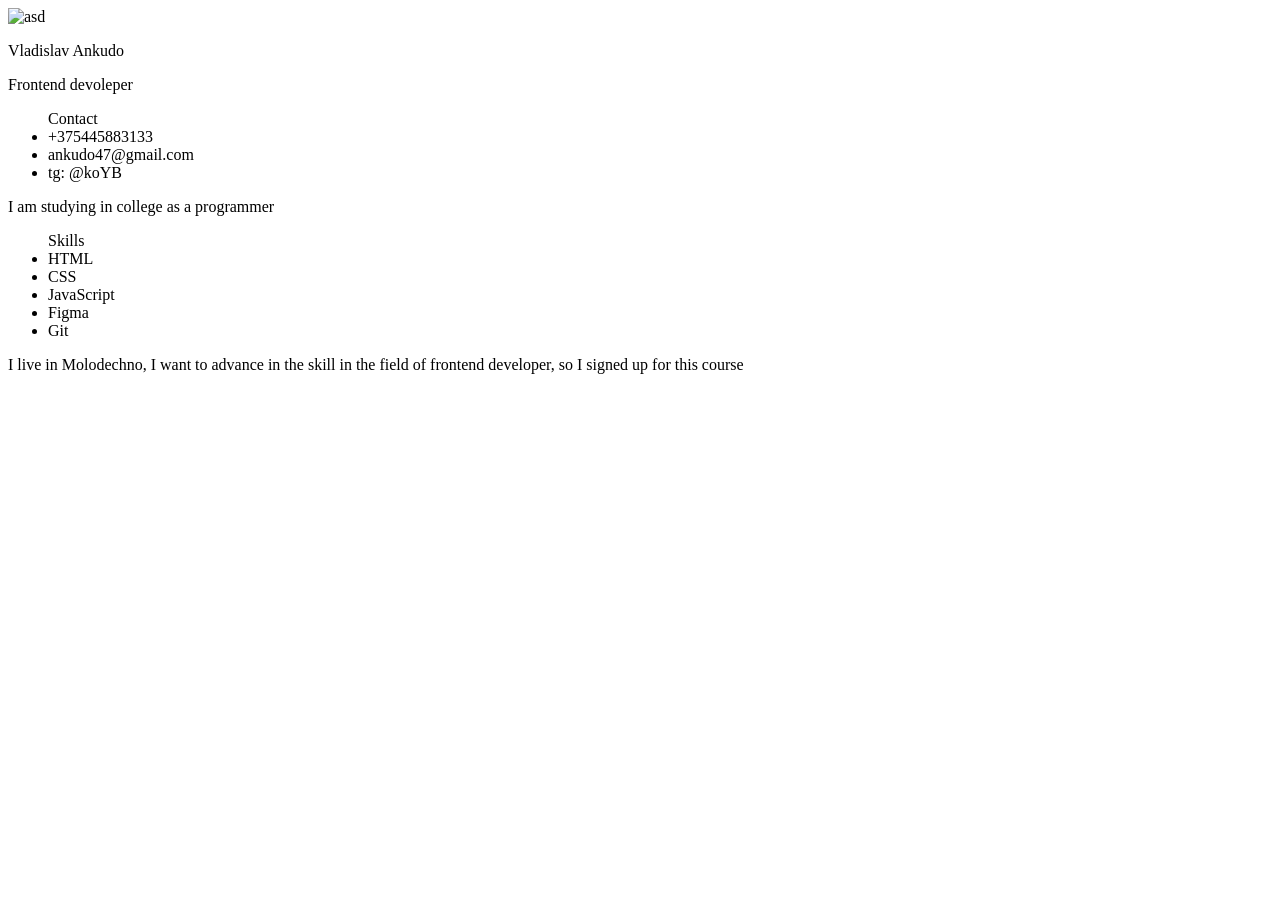
==== index.html @ 828cea25 "feat: add html file" ====
<!DOCTYPE html>
<html lang="en">
<head>
    <meta charset="UTF-8">
    <meta http-equiv="X-UA-Compatible" content="IE=edge">
    <meta name="viewport" content="width=device-width, initial-scale=1.0">
    <link rel="stylesheet" href="style.css">
    <title>cv</title>
</head>
<body>
    <header class="header">
        <div class="wrapper">
            <div class="header__full">
                <div class="header__right">
                    <img src="../cv html/photo.png" alt="asd">
                </div>
                <div class="header__left">
                    <p class="header__name">Vladislav Ankudo</p>
                    <p class="header__spec">Frontend devoleper</p>
                </div>
            </div>
        </div>
    </header>
    <main class="main">
        <div class="wrapper">
            <div class="main__contact-education">
                <div class="contact">
                    <ul class="contact__list">Contact
                        <li class="contact__lists">+375445883133</li>
                        <li class="contact__lists">ankudo47@gmail.com</li>
                        <li class="contact__lists">tg: @koYB</li>
                    </ul>
                </div>
                <div class="education">
                    I am studying in college as a programmer
                </div>
            </div>
            <div class="main__skiils-about">
                <div class="skiils">
                    <ul class="skiils__list">Skills
                        <li class="skiils__lists">HTML</li>
                        <li class="skiils__lists">CSS</li>
                        <li class="skiils__lists">JavaScript</li>
                        <li class="skiils__lists">Figma</li>
                        <li class="skiils__lists">Git</li>
                    </ul>
                </div>
                <div class="about">
                    I live in Molodechno, I want to advance in the skill in the field of frontend developer, so I signed up for this course
                </div>
            </div>
        </div>
    </main>
</body>
</html>
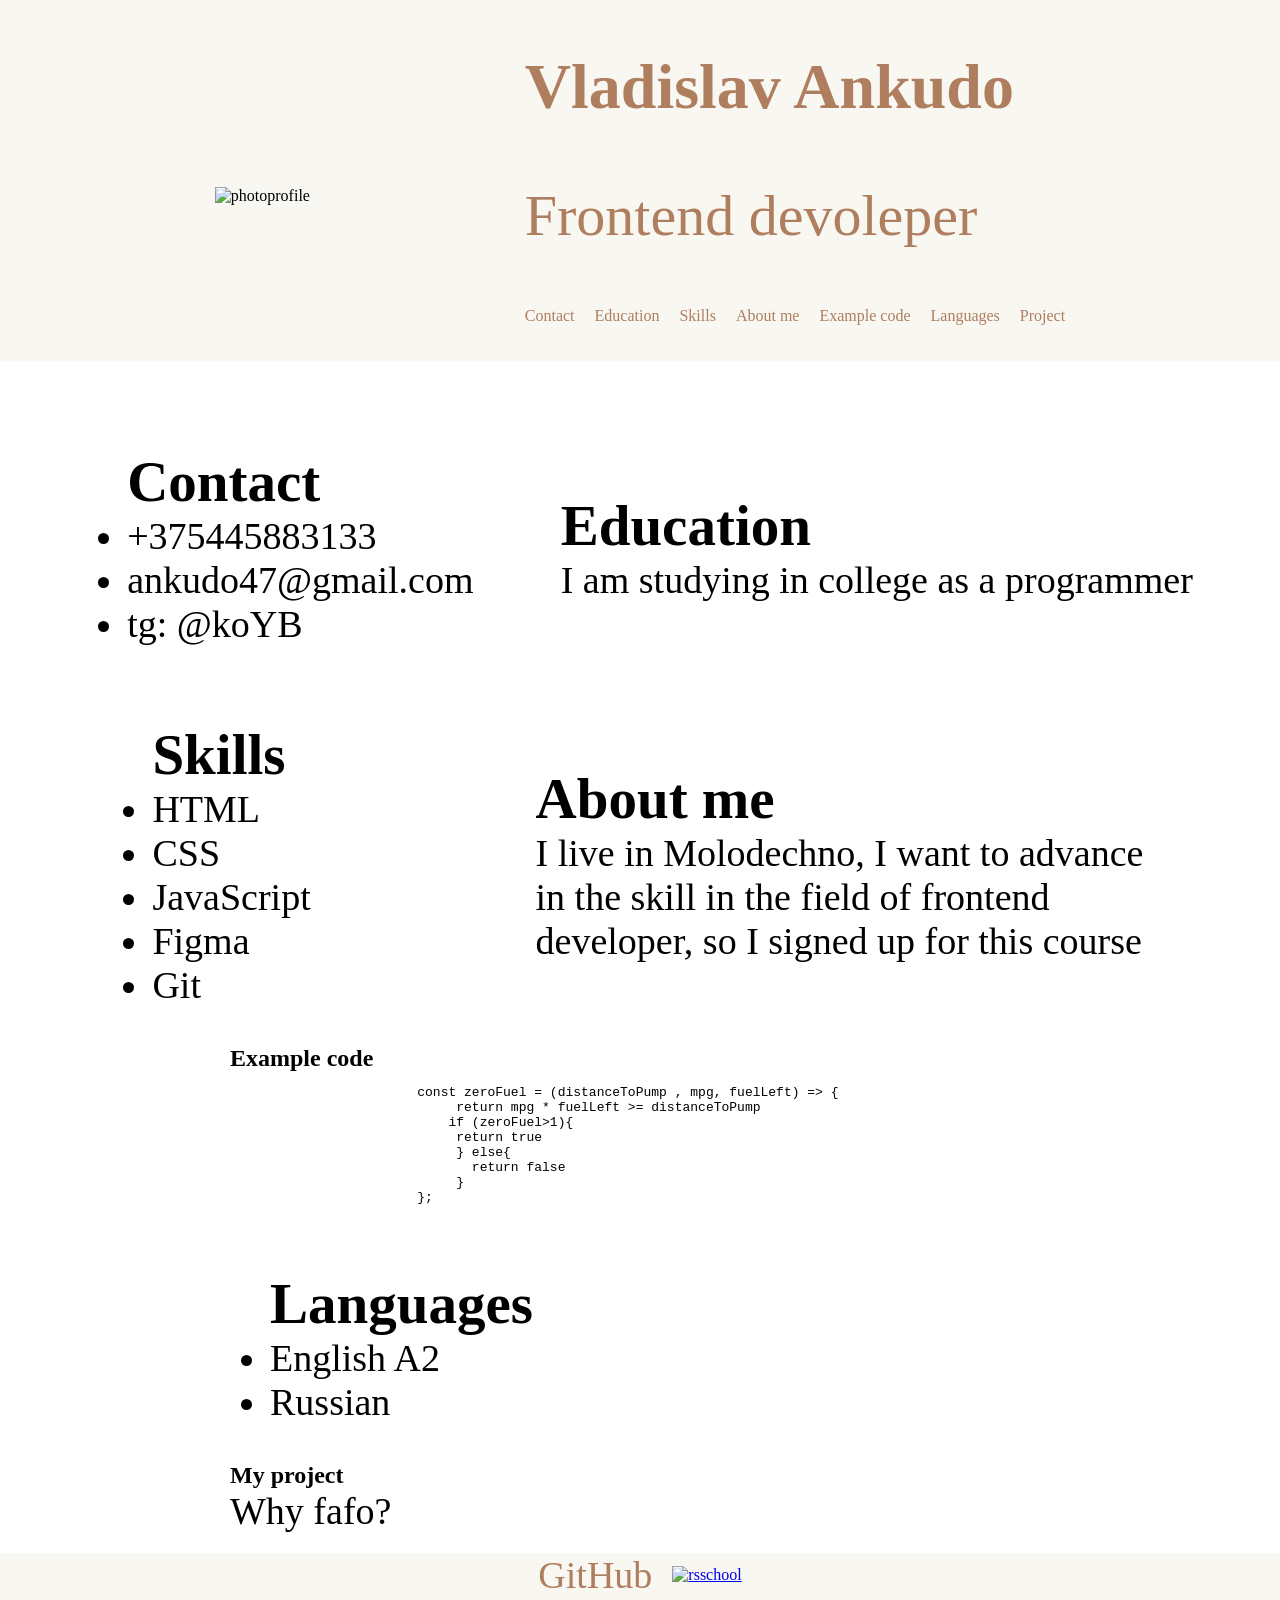
==== commit 34f1fb88: "Add files via upload" ====
--- a/index.html
+++ b/index.html
@@ -5,18 +5,43 @@
     <meta http-equiv="X-UA-Compatible" content="IE=edge">
     <meta name="viewport" content="width=device-width, initial-scale=1.0">
     <link rel="stylesheet" href="style.css">
-    <title>cv</title>
+    <title>CV</title>
 </head>
 <body>
     <header class="header">
         <div class="wrapper">
             <div class="header__full">
                 <div class="header__right">
-                    <img src="../cv html/photo.png" alt="asd">
+                    <img src="../cv html/photo.png" alt="photoprofile">
                 </div>
                 <div class="header__left">
-                    <p class="header__name">Vladislav Ankudo</p>
+                    <h1 class="header__name">Vladislav Ankudo</h1>
                     <p class="header__spec">Frontend devoleper</p>
+                    <nav class="header__nav">
+                        <ul class="header__list">
+                            <li class="li__header__list-link">
+                                <a href="#Contact" class="header__list-links">Contact</a>
+                            </li>
+                            <li class="li__header__list-link">
+                                <a href="#Education" class="header__list-links">Education</a>
+                            </li>
+                            <li class="li__header__list-link">
+                                <a href="#Skills" class="header__list-links">Skills</a>
+                            </li>
+                            <li class="li__header__list-link">
+                                <a href="#About" class="header__list-links">About me</a>
+                            </li>
+                            <li class="li__header__list-link">
+                                <a href="#Example" class="header__list-links">Example code</a>
+                            </li>
+                            <li class="li__header__list-link">
+                                <a href="#Languages" class="header__list-links">Languages</a>
+                            </li>
+                            <li class="li__header__list-link">
+                                <a href="#Project" class="header__list-links">Project</a>
+                            </li>
+                        </ul>
+                    </nav>
                 </div>
             </div>
         </div>
@@ -25,19 +50,25 @@
         <div class="wrapper">
             <div class="main__contact-education">
                 <div class="contact">
-                    <ul class="contact__list">Contact
+                    <a name = "Contact"></a>
+                    <ul class="contact__list">
+                        <h2>Contact</h2>
                         <li class="contact__lists">+375445883133</li>
                         <li class="contact__lists">ankudo47@gmail.com</li>
                         <li class="contact__lists">tg: @koYB</li>
                     </ul>
                 </div>
                 <div class="education">
+                    <a name = "Education"></a>
+                    <h2>Education</h2>
                     I am studying in college as a programmer
                 </div>
             </div>
             <div class="main__skiils-about">
                 <div class="skiils">
-                    <ul class="skiils__list">Skills
+                    <a name = "Skills"></a>
+                    <ul class="skiils__list">
+                        <h2>Skills</h2>
                         <li class="skiils__lists">HTML</li>
                         <li class="skiils__lists">CSS</li>
                         <li class="skiils__lists">JavaScript</li>
@@ -46,10 +77,49 @@
                     </ul>
                 </div>
                 <div class="about">
+                    <a name = "About"></a>
+                    <h2>About me</h2>
                     I live in Molodechno, I want to advance in the skill in the field of frontend developer, so I signed up for this course
                 </div>
             </div>
+            <div class="main__code-en">
+                <a name = "Example"></a>
+                <div class="code">
+                    <h2>Example code</h2>
+                    <pre>
+                        const zeroFuel = (distanceToPump , mpg, fuelLeft) => {
+                             return mpg * fuelLeft >= distanceToPump
+                            if (zeroFuel>1){
+                             return true
+                             } else{
+                               return false
+                             }
+                        };
+                    </pre>
+                </div>
+                <div class="en">
+                    <a name = "Languages"></a>
+                    <ul class="skiils__list">
+                        <h2>Languages</h2>
+                        <li class="skiils__lists">English A2</li>
+                        <li class="skiils__lists">Russian</li>
+                    </ul>
+                </div>
+            </div>
+            <div class="myproject">
+                <a name = "Project"></a>
+                <h2>My project</h2>
+                <a href="https://vladislavankudo.github.io/fa-fo/fafos/pages/home/" class="link__project">Why fafo?</a>
+            </div>
         </div>
     </main>
+    <footer class="footer">
+        <div class="wrapper">
+            <div class="footer__links">
+                <a href="https://github.com/VladislavAnkudo" class="footer__linkgit">GitHub</a>
+                <a href="https://app.rs.school/"><img src="../cv html/rs-logo.svg" alt="rsschool" class="footer__logo"></a>
+            </div>
+        </div>
+    </footer>
 </body>
 </html>
--- a/style.css
+++ b/style.css
@@ -0,0 +1,111 @@
+html{
+    scroll-behavior: smooth;
+}
+body{
+    margin: 0;
+    padding: 0;
+    box-sizing: border-box;
+}
+.header{
+   background-color: #f8f7f2; 
+}
+.wrapper{
+    max-width: 1800px;
+    margin: 0 auto;
+}
+.header__full{
+    padding-top: 50px;
+    padding-bottom: 20px;
+    display: flex;
+    justify-content: space-evenly;
+    align-items: center;
+}
+.header__name{
+    font-size: 64px;
+    color: #ae7e5e;
+    margin: 0;
+}
+.header__spec{
+    font-size: 58px;
+    color: #ae7e5e;
+}
+.header__list{
+    display: flex;
+    gap: 20px;
+    padding: 0;
+}
+.header__list-links{
+    text-decoration: none;
+    color: #ae7e5e;
+}
+.li__header__list-link{
+    list-style-type: none;
+}
+.main{
+    margin-top: 50px;
+}
+.contact__list{
+    font-size: 38px;
+}
+.education{
+    font-size: 38px;
+}
+.main__contact-education{
+    display: flex;
+    align-items: center;
+    justify-content: space-evenly;
+}
+.skiils__list{
+    font-size: 38px;
+}
+.about{
+    font-size: 38px;
+    max-width: 632px;
+}
+.main__skiils-about{
+    display: flex;
+    align-items: center;
+    justify-content: space-around;
+}
+h2{
+    margin: 0;
+}
+.main__code-en{
+    display: flex;
+    align-items: flex-start;
+    justify-content: flex-start;
+    flex-direction: column;
+    margin-left: 230px;
+}
+.link__project{
+    font-size: 38px;
+    text-decoration: none;
+    color: black;
+}
+.link__project:hover{
+    cursor: pointer;
+    color: #463636;
+}
+.myproject{
+    margin-left: 230px;
+}
+.footer{
+    background-color: #f8f7f2; 
+    margin-top: 20px;
+    height: 100px;
+}
+.footer__linkgit{
+    color: #ae7e5e;
+    font-size: 38px;
+    text-decoration: none;
+}
+.footer__logo{
+    width: 100px;
+    height: 100px;
+}
+.footer__links{
+    display: flex;
+    align-items: center;
+    justify-content: center;
+    gap: 20px;
+}
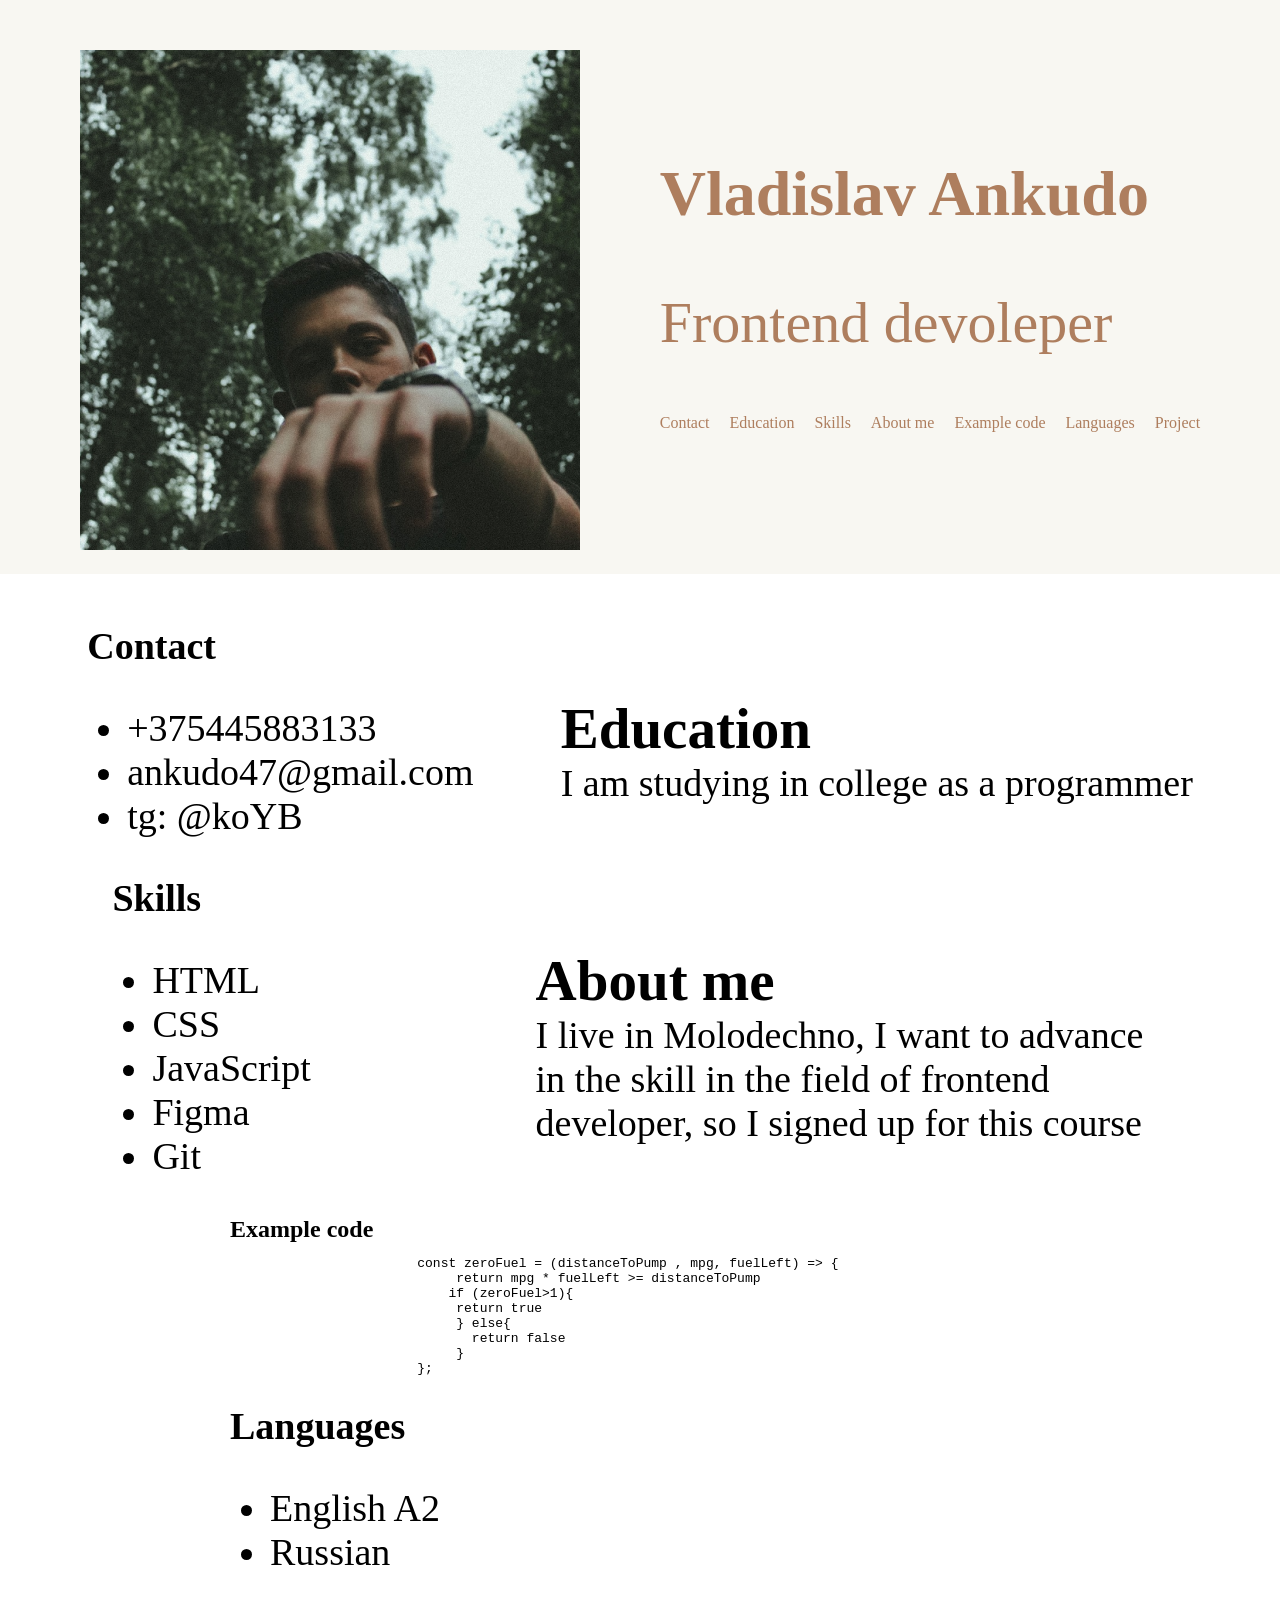
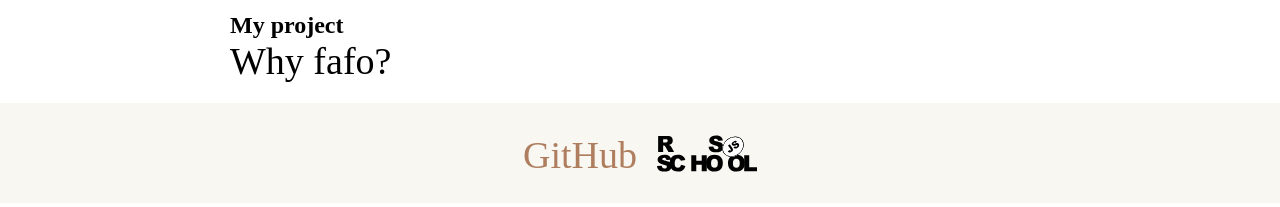
==== commit 0b32f622: "Add files via upload" ====
--- a/index.html
+++ b/index.html
@@ -4,7 +4,7 @@
     <meta charset="UTF-8">
     <meta http-equiv="X-UA-Compatible" content="IE=edge">
     <meta name="viewport" content="width=device-width, initial-scale=1.0">
-    <link rel="stylesheet" href="style.css">
+    <link rel="stylesheet" href="css/style.css">
     <title>CV</title>
 </head>
 <body>
@@ -12,7 +12,7 @@
         <div class="wrapper">
             <div class="header__full">
                 <div class="header__right">
-                    <img src="../cv html/photo.png" alt="photoprofile">
+                    <img src="../../img/photo.png" alt="photoprofile">
                 </div>
                 <div class="header__left">
                     <h1 class="header__name">Vladislav Ankudo</h1>
@@ -50,25 +50,25 @@
         <div class="wrapper">
             <div class="main__contact-education">
                 <div class="contact">
-                    <a name = "Contact"></a>
+                    <a id = "Contact"></a>
+                    <h2 class="contact__list">Contact</h2>
                     <ul class="contact__list">
-                        <h2>Contact</h2>
                         <li class="contact__lists">+375445883133</li>
                         <li class="contact__lists">ankudo47@gmail.com</li>
                         <li class="contact__lists">tg: @koYB</li>
                     </ul>
                 </div>
                 <div class="education">
-                    <a name = "Education"></a>
+                    <a id = "Education"></a>
                     <h2>Education</h2>
                     I am studying in college as a programmer
                 </div>
             </div>
             <div class="main__skiils-about">
                 <div class="skiils">
-                    <a name = "Skills"></a>
+                    <a id = "Skills"></a>
+                    <h2 class="contact__list">Skills</h2>
                     <ul class="skiils__list">
-                        <h2>Skills</h2>
                         <li class="skiils__lists">HTML</li>
                         <li class="skiils__lists">CSS</li>
                         <li class="skiils__lists">JavaScript</li>
@@ -77,13 +77,13 @@
                     </ul>
                 </div>
                 <div class="about">
-                    <a name = "About"></a>
+                    <a id = "About"></a>
                     <h2>About me</h2>
                     I live in Molodechno, I want to advance in the skill in the field of frontend developer, so I signed up for this course
                 </div>
             </div>
             <div class="main__code-en">
-                <a name = "Example"></a>
+                <a id = "Example"></a>
                 <div class="code">
                     <h2>Example code</h2>
                     <pre>
@@ -98,16 +98,16 @@
                     </pre>
                 </div>
                 <div class="en">
-                    <a name = "Languages"></a>
+                    <a id = "Languages"></a>
+                    <h2 class="contact__list">Languages</h2>
                     <ul class="skiils__list">
-                        <h2>Languages</h2>
                         <li class="skiils__lists">English A2</li>
                         <li class="skiils__lists">Russian</li>
                     </ul>
                 </div>
             </div>
             <div class="myproject">
-                <a name = "Project"></a>
+                <a id = "Project"></a>
                 <h2>My project</h2>
                 <a href="https://vladislavankudo.github.io/fa-fo/fafos/pages/home/" class="link__project">Why fafo?</a>
             </div>
@@ -117,7 +117,7 @@
         <div class="wrapper">
             <div class="footer__links">
                 <a href="https://github.com/VladislavAnkudo" class="footer__linkgit">GitHub</a>
-                <a href="https://app.rs.school/"><img src="../cv html/rs-logo.svg" alt="rsschool" class="footer__logo"></a>
+                <a href="https://app.rs.school/"><img src="../../img/rs-logo.svg" alt="rsschool" class="footer__logo"></a>
             </div>
         </div>
     </footer>
--- a/css/style.css
+++ b/css/style.css
@@ -0,0 +1,111 @@
+html{
+    scroll-behavior: smooth;
+}
+body{
+    margin: 0;
+    padding: 0;
+    box-sizing: border-box;
+}
+.header{
+   background-color: #f8f7f2; 
+}
+.wrapper{
+    max-width: 1800px;
+    margin: 0 auto;
+}
+.header__full{
+    padding-top: 50px;
+    padding-bottom: 20px;
+    display: flex;
+    justify-content: space-evenly;
+    align-items: center;
+}
+.header__name{
+    font-size: 64px;
+    color: #ae7e5e;
+    margin: 0;
+}
+.header__spec{
+    font-size: 58px;
+    color: #ae7e5e;
+}
+.header__list{
+    display: flex;
+    gap: 20px;
+    padding: 0;
+}
+.header__list-links{
+    text-decoration: none;
+    color: #ae7e5e;
+}
+.li__header__list-link{
+    list-style-type: none;
+}
+.main{
+    margin-top: 50px;
+}
+.contact__list{
+    font-size: 38px;
+}
+.education{
+    font-size: 38px;
+}
+.main__contact-education{
+    display: flex;
+    align-items: center;
+    justify-content: space-evenly;
+}
+.skiils__list{
+    font-size: 38px;
+}
+.about{
+    font-size: 38px;
+    max-width: 632px;
+}
+.main__skiils-about{
+    display: flex;
+    align-items: center;
+    justify-content: space-around;
+}
+h2{
+    margin: 0;
+}
+.main__code-en{
+    display: flex;
+    align-items: flex-start;
+    justify-content: flex-start;
+    flex-direction: column;
+    margin-left: 230px;
+}
+.link__project{
+    font-size: 38px;
+    text-decoration: none;
+    color: black;
+}
+.link__project:hover{
+    cursor: pointer;
+    color: #463636;
+}
+.myproject{
+    margin-left: 230px;
+}
+.footer{
+    background-color: #f8f7f2; 
+    margin-top: 20px;
+    height: 100px;
+}
+.footer__linkgit{
+    color: #ae7e5e;
+    font-size: 38px;
+    text-decoration: none;
+}
+.footer__logo{
+    width: 100px;
+    height: 100px;
+}
+.footer__links{
+    display: flex;
+    align-items: center;
+    justify-content: center;
+    gap: 20px;
+}
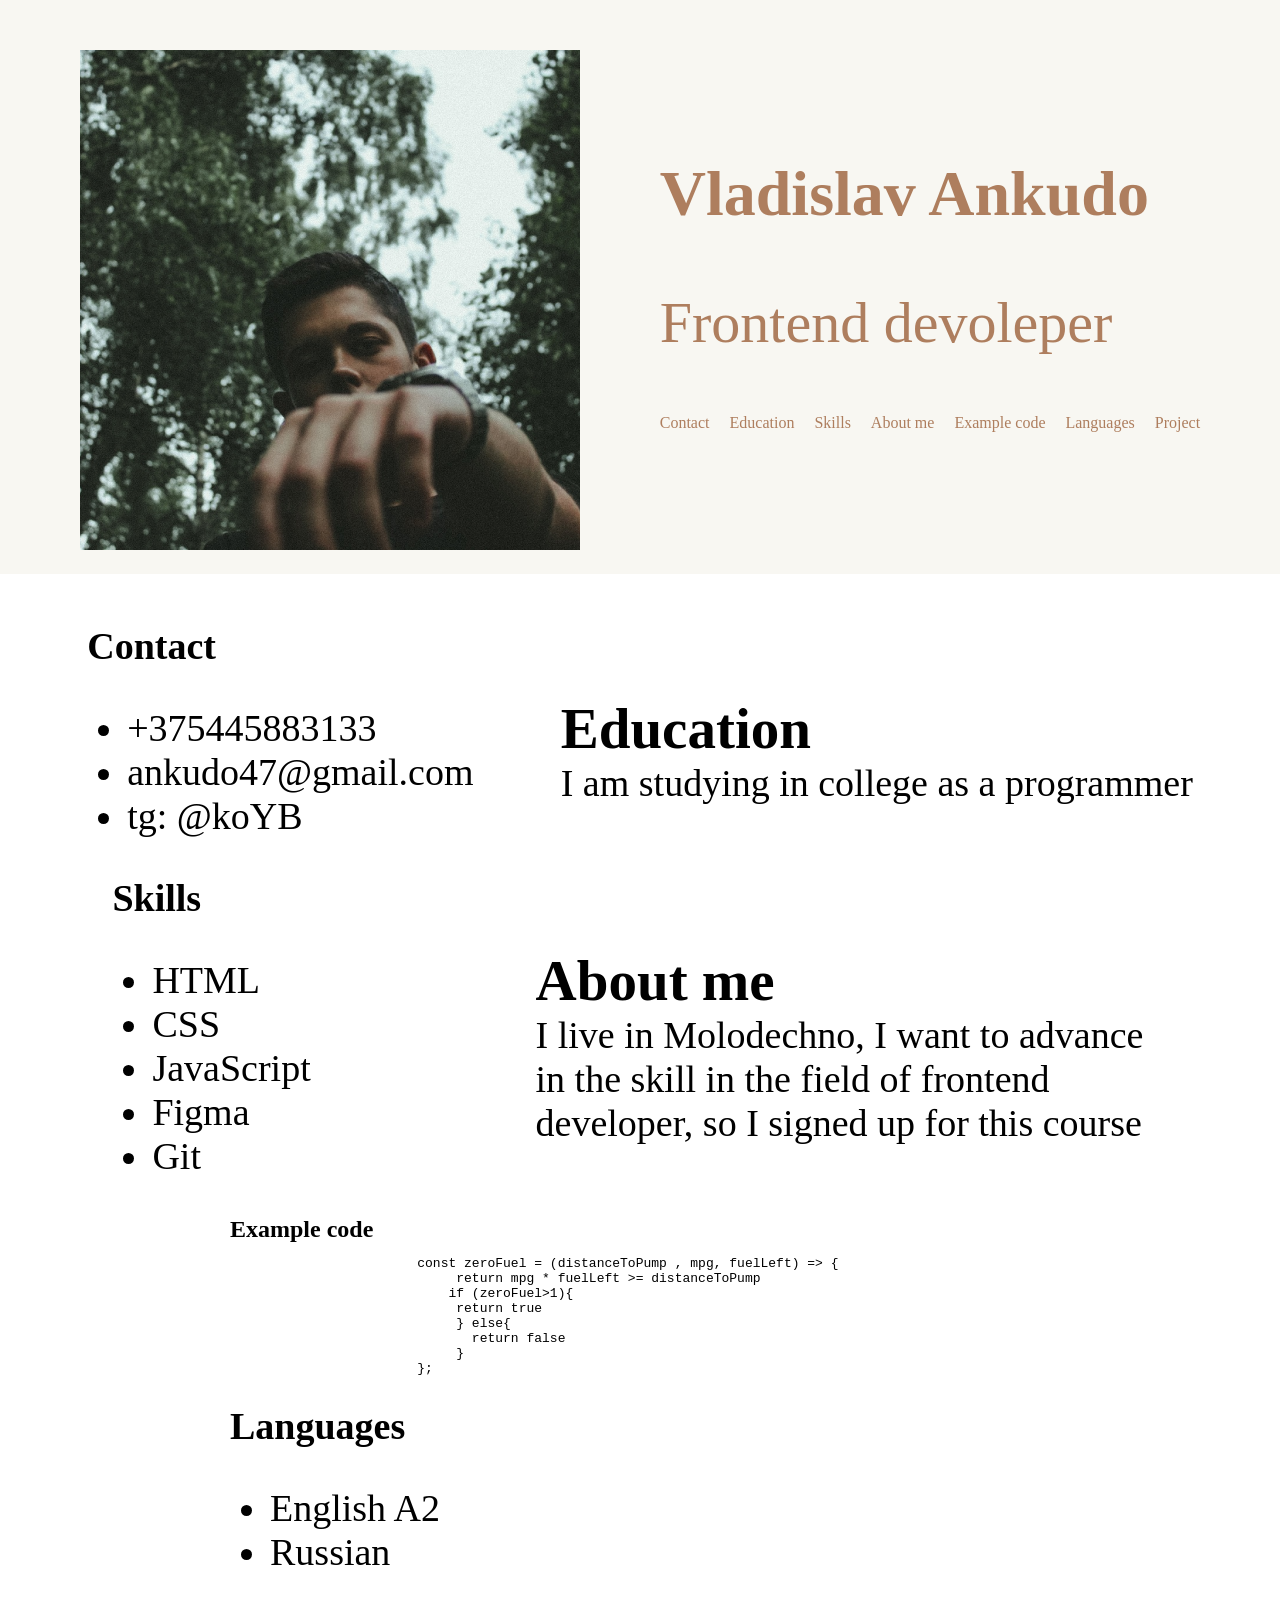
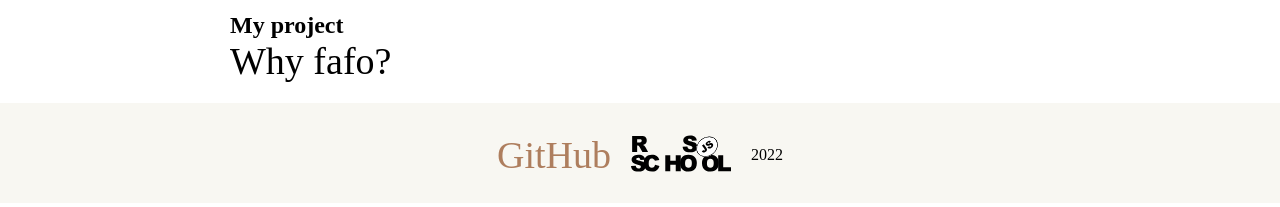
==== commit 75042298: "Add files via upload" ====
--- a/index.html
+++ b/index.html
@@ -4,7 +4,7 @@
     <meta charset="UTF-8">
     <meta http-equiv="X-UA-Compatible" content="IE=edge">
     <meta name="viewport" content="width=device-width, initial-scale=1.0">
-    <link rel="stylesheet" href="css/style.css">
+    <link rel="stylesheet" href="style.css">
     <title>CV</title>
 </head>
 <body>
@@ -12,7 +12,7 @@
         <div class="wrapper">
             <div class="header__full">
                 <div class="header__right">
-                    <img src="../../img/photo.png" alt="photoprofile">
+                    <img src="photo.png" alt="photoprofile">
                 </div>
                 <div class="header__left">
                     <h1 class="header__name">Vladislav Ankudo</h1>
@@ -117,7 +117,8 @@
         <div class="wrapper">
             <div class="footer__links">
                 <a href="https://github.com/VladislavAnkudo" class="footer__linkgit">GitHub</a>
-                <a href="https://app.rs.school/"><img src="../../img/rs-logo.svg" alt="rsschool" class="footer__logo"></a>
+                <a href="https://app.rs.school/"><img src="rs-logo.svg" alt="rsschool" class="footer__logo"></a>
+                2022
             </div>
         </div>
     </footer>
--- a/style.css
+++ b/style.css
@@ -0,0 +1,111 @@
+html{
+    scroll-behavior: smooth;
+}
+body{
+    margin: 0;
+    padding: 0;
+    box-sizing: border-box;
+}
+.header{
+   background-color: #f8f7f2; 
+}
+.wrapper{
+    max-width: 1800px;
+    margin: 0 auto;
+}
+.header__full{
+    padding-top: 50px;
+    padding-bottom: 20px;
+    display: flex;
+    justify-content: space-evenly;
+    align-items: center;
+}
+.header__name{
+    font-size: 64px;
+    color: #ae7e5e;
+    margin: 0;
+}
+.header__spec{
+    font-size: 58px;
+    color: #ae7e5e;
+}
+.header__list{
+    display: flex;
+    gap: 20px;
+    padding: 0;
+}
+.header__list-links{
+    text-decoration: none;
+    color: #ae7e5e;
+}
+.li__header__list-link{
+    list-style-type: none;
+}
+.main{
+    margin-top: 50px;
+}
+.contact__list{
+    font-size: 38px;
+}
+.education{
+    font-size: 38px;
+}
+.main__contact-education{
+    display: flex;
+    align-items: center;
+    justify-content: space-evenly;
+}
+.skiils__list{
+    font-size: 38px;
+}
+.about{
+    font-size: 38px;
+    max-width: 632px;
+}
+.main__skiils-about{
+    display: flex;
+    align-items: center;
+    justify-content: space-around;
+}
+h2{
+    margin: 0;
+}
+.main__code-en{
+    display: flex;
+    align-items: flex-start;
+    justify-content: flex-start;
+    flex-direction: column;
+    margin-left: 230px;
+}
+.link__project{
+    font-size: 38px;
+    text-decoration: none;
+    color: black;
+}
+.link__project:hover{
+    cursor: pointer;
+    color: #463636;
+}
+.myproject{
+    margin-left: 230px;
+}
+.footer{
+    background-color: #f8f7f2; 
+    margin-top: 20px;
+    height: 100px;
+}
+.footer__linkgit{
+    color: #ae7e5e;
+    font-size: 38px;
+    text-decoration: none;
+}
+.footer__logo{
+    width: 100px;
+    height: 100px;
+}
+.footer__links{
+    display: flex;
+    align-items: center;
+    justify-content: center;
+    gap: 20px;
+}
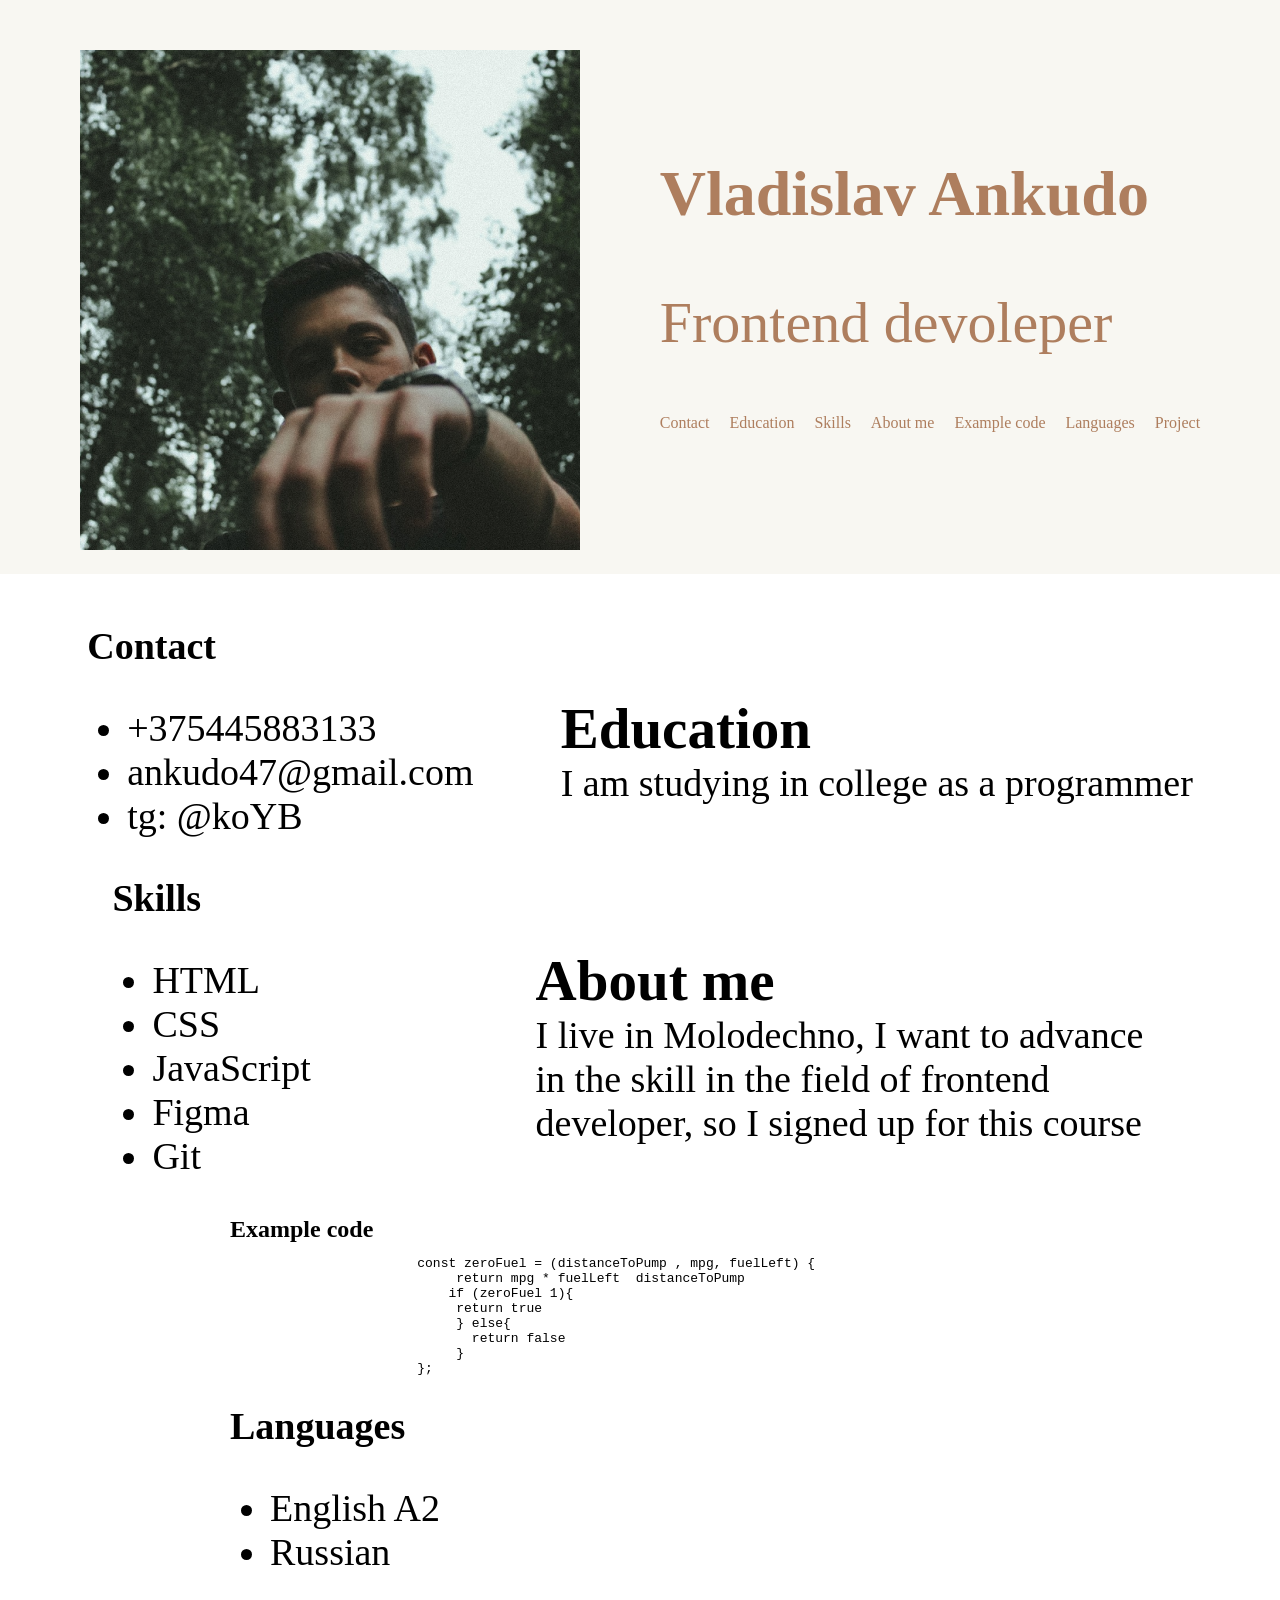
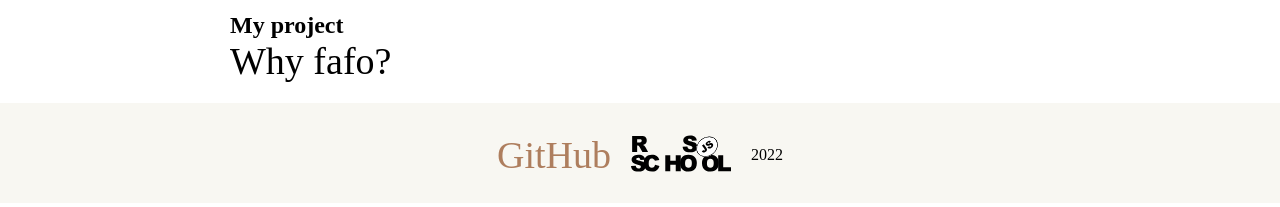
==== commit ccbc0149: "fix: html file" ====
--- a/index.html
+++ b/index.html
@@ -87,9 +87,9 @@
                 <div class="code">
                     <h2>Example code</h2>
                     <pre>
-                        const zeroFuel = (distanceToPump , mpg, fuelLeft) => {
-                             return mpg * fuelLeft >= distanceToPump
-                            if (zeroFuel>1){
+                        const zeroFuel = (distanceToPump , mpg, fuelLeft) {
+                             return mpg * fuelLeft  distanceToPump
+                            if (zeroFuel 1){
                              return true
                              } else{
                                return false
